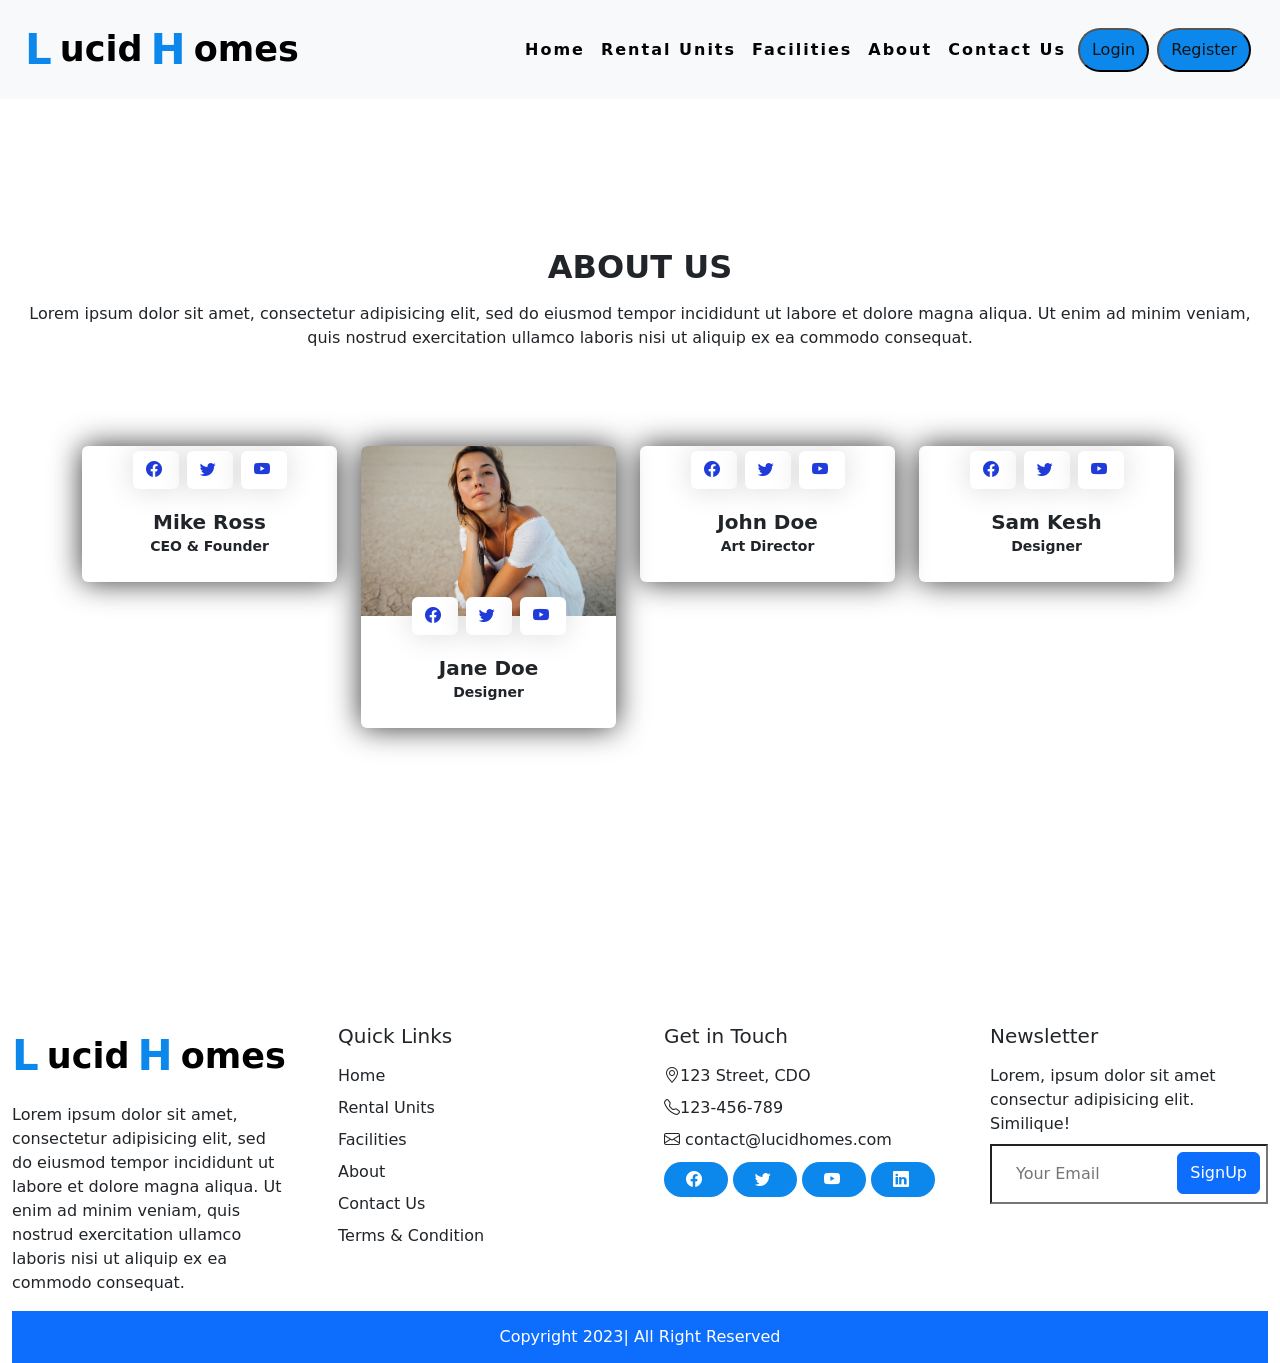
==== aboutus.html @ b133fc41 "initial commit" ====
<!DOCTYPE html>
<html>

<head>
  <title>About Us</title>
  <link href="https://cdn.jsdelivr.net/npm/bootstrap@5.0.2/dist/css/bootstrap.min.css" rel="stylesheet"
    integrity="sha384-EVSTQN3/azprG1Anm3QDgpJLIm9Nao0Yz1ztcQTwFspd3yD65VohhpuuCOmLASjC" crossorigin="anonymous">
  <link rel="stylesheet" type="text/css" href="about.css">
  <link rel="stylesheet" href="https://cdn.jsdelivr.net/npm/bootstrap-icons@1.10.3/font/bootstrap-icons.css">

</head>

<body>

  <nav class="navbar nav-area navbar-expand-sm  bg-light fixed-top">
    <div class=" nav container">
      <div class="logo"><span>L</span>ucid<span>H</span>omes</div>
      <button class="navbar-toggler" data-bs-toggle="collapse" data-bs-target="#nav" aria-controls="nav"
        aria-label="Expand Navigation">
        <span class="navbar-toggler-icon bg-light"></span>
      </button>
      <div class="collapse navbar-collapse " id="nav">
        <ul class="navbar-nav ms-auto">
          <li class="nav-item text-center">
            <a class="nav-link fw-bold " href="home.html">Home</a>
          </li>
          <li class="nav-item text-center">
            <a class="nav-link fw-bold " href="#rental-units">Rental Units</a>
          </li>
          <li class="nav-item text-center">
            <a class="nav-link fw-bold " href="#facilities">Facilities</a>
          </li>
          <li class="nav-item text-center">
            <a class="nav-link fw-bold " href="#about">About</a>
          </li>
          <li class="nav-item text-center">
            <a class="nav-link fw-bold " href="#contact-us">Contact Us</a>
          </li>
        </ul>
        <div class="d-flex" role="search">
          <button class="btn1" type="btn btn-dark shadow-none me-lg-3 me-2" data-bs-toggle="modal"
            data-bs-target="#loginModel">Login </button>
          <button class="btn1" type="btn btn-dark shadow-none" data-bs-toggle="modal"
            data-bs-target="#registerModel">Register </button>
        </div>
      </div>
    </div>
  </nav>

  <div class="modal fade" id="loginModel" data-bs-backdrop="static" data-bs-keyboard="false" tabindex="-1"
    aria-labelledby="staticBackdropLabel" aria-hidden="true">
    <div class="modal-dialog">
      <div class="modal-content">
        <form>
          <div class="modal-header">
            <h5 class="modal-title d-flex align-items-center">
              <i class="bi bi-person-circle fs-3 me-2">User Login</i>
            </h5>
            <button type="reset" class="btn-close shadow-none" data-bs-dismiss="modal" aria-label="Close"></button>
          </div>
          <div class="modal-body">
            <div class="mb-3">
              <label class="form-label">Email address</label>
              <input type="email" class="form-control shadow-none">
            </div>
            <div class="mb-4">
              <label class="form-label">Password</label>
              <input type="password" class="form-control shadow-none">
            </div>
            <div class="d-flex align-items-center justify-content-between mb-2">
              <button type="submit" class="btn btn-dark shadow-none">LOGIN</button>
              <a href="JavaScript: void(0)" class="text-secondary text-decoration-none">Forgot Password</a>
            </div>
          </div>
          <div class="modal-footer">
            <button type="button" class="btn btn-secondary" data-bs-dismiss="modal">Close</button>
            <button type="button" class="btn btn-primary">Understood</button>
          </div>
        </form>

      </div>
    </div>
  </div>

  <div class="modal fade" id="registerModel" data-bs-backdrop="static" data-bs-keyboard="false" tabindex="-1"
    aria-labelledby="staticBackdropLabel" aria-hidden="true">
    <div class="modal-dialog modal-lg">
      <div class="modal-content">

        <form>
          <div class="modal-header">
            <h5 class="modal-title d-flex align-items-center">
              <i class="bi bi-person-lines-fill fs-3 me-2">User Registration</i>
            </h5>
            <button type="reset" class="btn-close shadow-none" data-bs-dismiss="modal" aria-label="Close"></button>
          </div>
          <div class="modal-body">
            <span class="badge rounded-pill bg-light text-dark mb-3 text-wrap lh-base">Note: Your details must match
              with your ID (Aadhaar card, passport, driving license, etc.) that will be required during check-in.
            </span>
            <div class="container-fluid">
              <div class="row">
                <div class="col-md-6 ps-0 mb-3">
                  <label class="form-label">Name</label>
                  <input type="text" class="form-control shadow-none">
                </div>
                <div class="col-md-6 p-0">
                  <label class="form-label">Email</label>
                  <input type="email" class="form-control shadow-none">
                </div>
                <div class="col-md-6 ps-0 mb-3">
                  <label class="form-label">Phone Number</label>
                  <input type="number" class="form-control shadow-none">
                </div>
                <div class="col-md-6 p-0">
                  <label class="form-label">Picture</label>
                  <input type="file" class="form-control shadow-none">
                </div>
                <div class="col-md-12 p-0">
                  <label class="form-label">Address</label>
                  <textarea class="form-control shadow-none" rows="1"></textarea>
                </div>
                <div class="col-md-6 ps-0 mb-3">
                  <label class="form-label">Pin Code</label>
                  <input type="number" class="form-control shadow-none">
                </div>
                <div class="col-md-6 p-0">
                  <label class="form-label">Date of Birth</label>
                  <input type="number" class="form-control shadow-none">
                </div>
                <div class="col-md-6 ps-0 mb-3">
                  <label class="form-label">Password</label>
                  <input type="passport" class="form-control shadow-none">
                </div>
                <div class="col-md-6 p-0">
                  <label class="form-label">Confirm Password</label>
                  <input type="passport" class="form-control shadow-none">
                </div>
                <div class="text-center my-1">
                  <button type="submit" class="btn btn-dark shadow-none">Register</button>
                </div>
              </div>
            </div>

        </form>

      </div>
    </div>
  </div>

  </div>

  <div style="height:200px ;"></div>
  <div class="my-5 px-4">
    <h2 class="fw-bold h-font text-center">ABOUT US</h2>

    <div class="h-line bg-dark"></div>
    <p class="text-center mt-3">
      Lorem ipsum dolor sit amet, consectetur adipisicing elit, sed do eiusmod
      tempor incididunt ut labore et dolore magna aliqua. Ut enim ad minim veniam,
      quis nostrud exercitation ullamco laboris nisi ut aliquip ex ea commodo
      consequat.
    </p>
  </div>

  <div class="container">
    <div class="row justify-content-between align-items-center">
      <div class="row g-4">
        <div class="col-lg-3 col-md-6 wow fadeIn">
          <div class="team-item rounded overflow-hidden" id="card">
            <div class="position-relative">
              <img src="image/founder.jpg" alt="" class="img-fluid">
              <div class="position-absolute start-50 top-100 translate-middle d-flex align-items-center">
                <a href="" class="btn btn-square mx-1"><i class="bi bi-facebook me-1"></i></a>
                <a href="" class="btn btn-square mx-1"><i class="bi bi-twitter me-1"></i></a>
                <a href="" class="btn btn-square mx-1"><i class="bi bi-youtube me-1"></i></a>
              </div>
            </div>

            <div class="text-center p-4 mt-3">
              <h5 class="fw-bold mb-0">Mike Ross</h5>
              <small class="fw-bold">CEO & Founder</small>
            </div>
          </div>
        </div>
        <div class="col-lg-3 col-md-6 wow fadeIn" id="card">
          <div class="team-item rounded overflow-hidden">
            <div class="position-relative">
              <img src="image/designer.jpg" alt="" class="img-fluid">
              <div class="position-absolute start-50 top-100 translate-middle d-flex align-items-center">
                <a href="" class="btn btn-square mx-1"><i class="bi bi-facebook me-1"></i></a>
                <a href="" class="btn btn-square mx-1"><i class="bi bi-twitter me-1"></i></a>
                <a href="" class="btn btn-square mx-1"><i class="bi bi-youtube me-1"></i></a>
              </div>
            </div>

            <div class="text-center p-4 mt-3">
              <h5 class="fw-bold mb-0">Jane Doe</h5>
              <small class="fw-bold">Designer</small>
            </div>
          </div>
        </div>
        <div class="col-lg-3 col-md-6 wow fadeIn">
          <div class="team-item rounded overflow-hidden" id="card">
            <div class="position-relative">
              <img src="image/art2.jpg" alt="" class="img-fluid">
              <div class="position-absolute start-50 top-100 translate-middle d-flex align-items-center">
                <a href="" class="btn btn-square mx-1"><i class="bi bi-facebook me-1"></i></a>
                <a href="" class="btn btn-square mx-1"><i class="bi bi-twitter me-1"></i></a>
                <a href="" class="btn btn-square mx-1"><i class="bi bi-youtube me-1"></i></a>
              </div>
            </div>

            <div class="text-center p-4 mt-3">
              <h5 class="fw-bold mb-0">John Doe</h5>
              <small class="fw-bold">Art Director</small>
            </div>
          </div>
        </div>
        <div class="col-lg-3 col-md-6 wow fadeIn">
          <div class="team-item rounded overflow-hidden" id="card">
            <div class="position-relative">
              <img src="image/de1.jpg" alt="" class="img-fluid">
              <div class="position-absolute start-50 top-100 translate-middle d-flex align-items-center">
                <a href="" class="btn btn-square mx-1"><i class="bi bi-facebook me-1"></i></a>
                <a href="" class="btn btn-square mx-1"><i class="bi bi-twitter me-1"></i></a>
                <a href="" class="btn btn-square mx-1"><i class="bi bi-youtube me-1"></i></a>
              </div>
            </div>

            <div class="text-center p-4 mt-3">
              <h5 class="fw-bold mb-0">Sam Kesh</h5>
              <small class="fw-bold">Designer</small>
            </div>
          </div>
        </div>
      </div>
    </div>
  </div>



  <div style="height:200px ;"></div>

  <div class="container-fluid mt-5 pt-5" id="footer">
    <div class="row g-5">
      <div class="col-lg-3 p-6">
        <div class="header mb-3">
          <div class="logo"><span>L</span>ucid<span>H</span>omes</div>
        </div>
        <p class="text-dark ">Lorem ipsum dolor sit amet, consectetur adipisicing elit, sed do eiusmod
          tempor incididunt ut labore et dolore magna aliqua. Ut enim ad minim veniam,
          quis nostrud exercitation ullamco laboris nisi ut aliquip ex ea commodo
          consequat.</p>
      </div>

      <div class="col-lg-3 p-6">
        <h5 class="mb-3 text-dark "> Quick Links</h5>
        <a href="#" class="d-inline-block mb-2 text-dark text-decoration-none">Home</a><br>
        <a href="#" class="d-inline-block mb-2 text-dark  text-decoration-none">Rental Units</a><br>
        <a href="#" class="d-inline-block mb-2 text-dark  text-decoration-none">Facilities</a><br>
        <a href="#" class="d-inline-block mb-2 text-dark  text-decoration-none">About</a><br>
        <a href="#" class="d-inline-block mb-2 text-dark  text-decoration-none">Contact Us</a><br>
        <a href="#" class="d-inline-block mb-2 text-dark  text-decoration-none">Terms & Condition</a>
      </div>



      <div class="  col-lg-3 p-6">
        <h5 class="mb-3 text-dark ">Get in Touch</h5>
        <p class="mb-2 text-dark "> <i class="bi bi-geo-alt"></i>123 Street, CDO</p>

        <p class="mb-2 text-dark "><i class="bi bi-telephone"></i>123-456-789</p>
        <p class="mb-2 text-dark "><i class="bi bi-envelope"></i> <span>contact@lucidhomes.com</span> </p>


        <div class="flex pt-2">
          <a href="" class="btn2 btn-outline-light  btn-social"><i class="bi bi-facebook me-1"></i></i></a>
          <a href="" class="btn2 btn-outline-light  btn-social"> <i class="bi bi-twitter me-1 "></i></i></a>
          <a href="" class="btn2 btn-outline-light  btn-social"><i class="bi bi-youtube me-1"></i></i></a>
          <a href="" class="btn2 btn-outline-light  btn-social"><i class="bi bi-linkedin me-1"></i></a>
        </div>
      </div>
      <div class="  col-lg-3 p-6">
        <h5 class="mb-3 text-dark ">Newsletter</h5>
        <p class="mb-2 text-dark "> Lorem, ipsum dolor sit amet consectur adipisicing elit. Similique!</p>



        <div class="position-relative mx-auto" style="max-width: 400px;">
          <input type="text" class="form-relative text-dark bg-transparent w-100 py-3 ps-4 pe-5"
            placeholder="Your Email">
          <button class="btn  py-2 position-absolute btn-primary top-0 end-0 mt-2 me-2" type="button">SignUp</button>
        </div>
      </div>



    </div>
    <h6 class="text-center bg-primary text-white p-3 m-0" id="text-footer">Copyright 2023| All Right Reserved</h6>
  </div>
  <script src="https://cdn.jsdelivr.net/npm/bootstrap@5.0.2/dist/js/bootstrap.bundle.min.js"
    integrity="sha384-MrcW6ZMFYlzcLA8Nl+NtUVF0sA7MsXsP1UyJoMp4YLEuNSfAP+JcXn/tWtIaxVXM"
    crossorigin="anonymous"></script>
</body>

</html>
---- about.css ----
.nav-link {
  position: relative;
  color: #030303;
  letter-spacing: 2px;
  font-size: 1em;
  font-weight: 700;
  max-width: 100%;

}

.nav-link:hover {
  background: #2951f1;
  color: #ffffff;
  border-radius: 5px;
  transition: all 0.7s ease 0s;

}

.nav-link::after {
  transition: all 0.2s;
  content: '';
  opacity: 0;
  height: 2px;
  width: 100%;
  background-color: #1a06cc;
  position: absolute;
  bottom: 0;
  left: 0;
}

.nav-link:hover::after {
  opacity: 1;
}

.nav {
  display: flex;
  max-width: 100%;
  justify-content: space-between;
  align-items: center;
  padding: 10px 25px;
  z-index: 10;
}

.logo {
  display: flex;
  align-items: center;
  column-gap: 0.5rem;
  font-size: 1rem;
  font-weight: 700;
  color: #000000 !important;
  font-weight: bold;
  font-size: 35px;

}

.logo span {
  color: #0c87eb;
  font-size: larger;
}

.btn1 {
  padding: 8px 12px;
  margin: 4px;
  background-color: #0c87eb;
  color: #131313;
  border-radius: 5rem;
  transition: all 0.3s;
  position: relative;
}

.btn1:hover {
  background-color: #080808;
  color: #ffffff;
}

.btn2 {
  padding: 8px 22px;
  background: #0c87eb;
  color: white;
  border-radius: 5rem;
}

.team-item {
  box-shadow: 0 0 30px rgba(0, 0, 0, 0.8);
  transition: 0.5s;
}

.team-item .btn {
  color: rgb(31, 59, 218);
  background: #fff;
  box-shadow: 0 0 30px rgba(0, 0, 0, 0.15);
}

.team-item .btn:hover {
  color: #ffffff;
  background: rgb(31, 59, 218);
}

.team-item:hover {
  border-color: red !important;
}

.team-item:hover .bg-primary {
  background: rebeccapurple !important;
}

#card {
  transition: 0.5s;
}

#card:hover {
  -ms-transform: scale(0.5);
  -webkit-transform: scale(0.5);
  transform: scale(1.1);
}
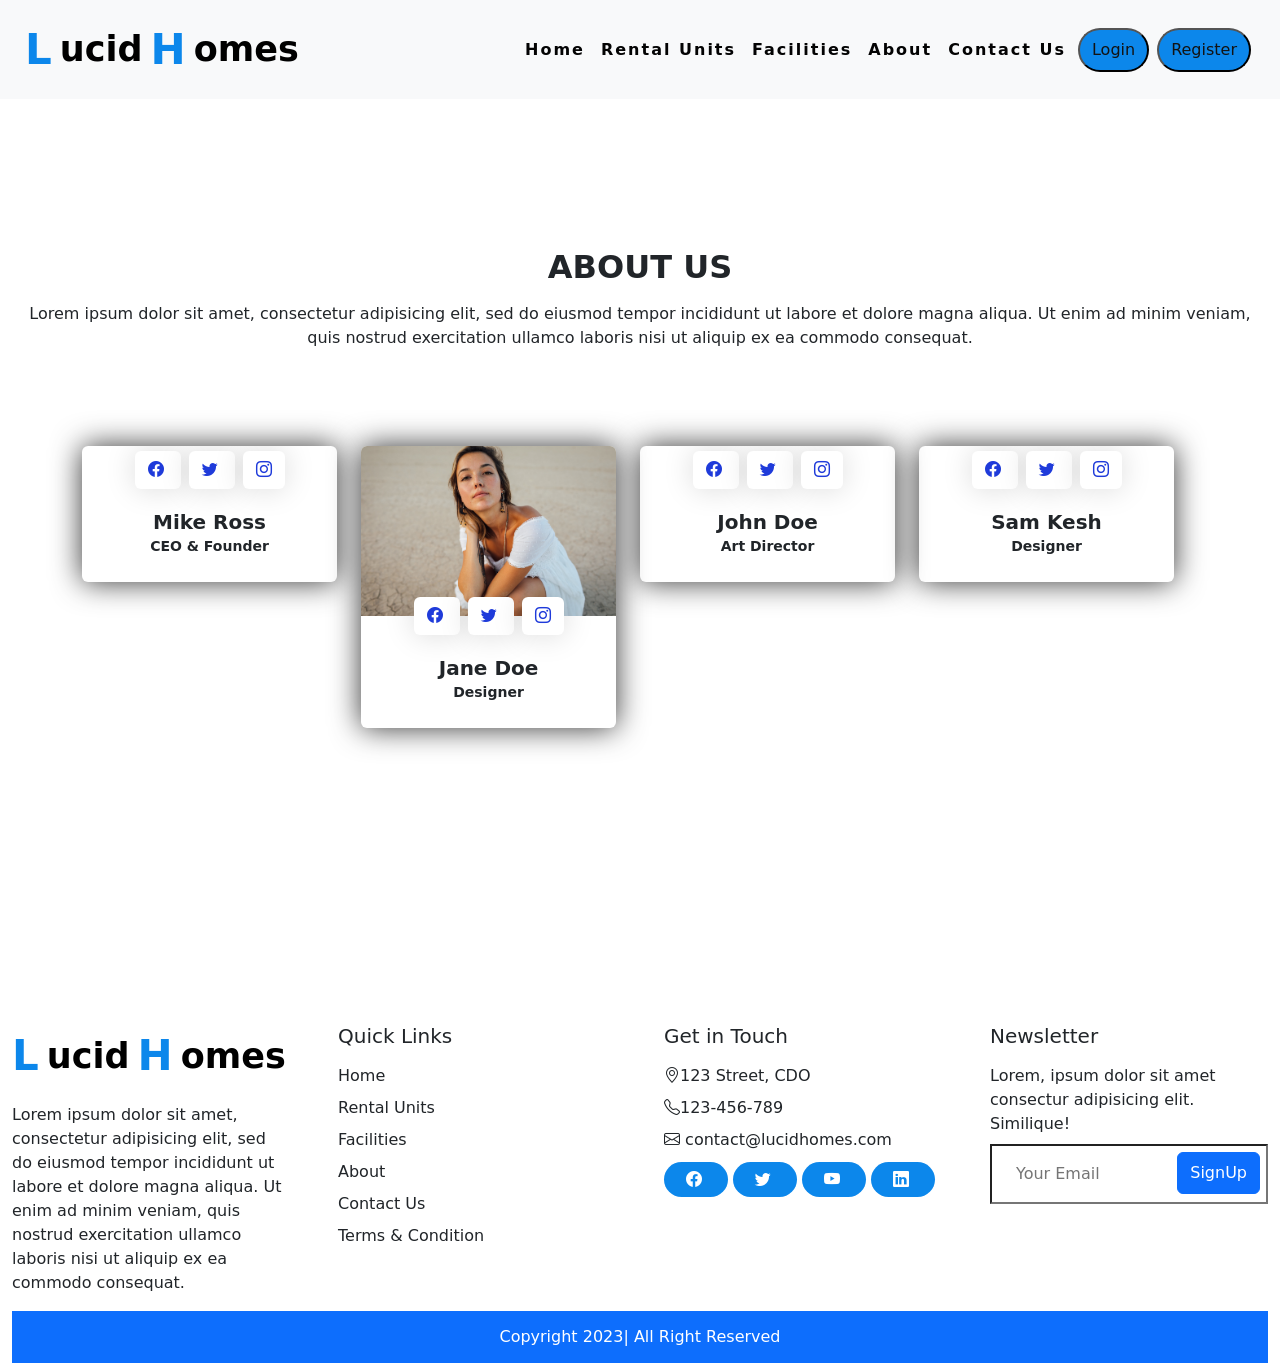
==== commit 594960d3: "initial commit" ====
--- a/aboutus.html
+++ b/aboutus.html
@@ -17,7 +17,7 @@
       <div class="logo"><span>L</span>ucid<span>H</span>omes</div>
       <button class="navbar-toggler" data-bs-toggle="collapse" data-bs-target="#nav" aria-controls="nav"
         aria-label="Expand Navigation">
-        <span class="navbar-toggler-icon bg-light"></span>
+        <span class="navbar-toggler-icon bg-primary"></span>
       </button>
       <div class="collapse navbar-collapse " id="nav">
         <ul class="navbar-nav ms-auto">
@@ -69,12 +69,7 @@
             </div>
             <div class="d-flex align-items-center justify-content-between mb-2">
               <button type="submit" class="btn btn-dark shadow-none">LOGIN</button>
-              <a href="JavaScript: void(0)" class="text-secondary text-decoration-none">Forgot Password</a>
-            </div>
-          </div>
-          <div class="modal-footer">
-            <button type="button" class="btn btn-secondary" data-bs-dismiss="modal">Close</button>
-            <button type="button" class="btn btn-primary">Understood</button>
+            </div>
           </div>
         </form>
 
@@ -173,7 +168,7 @@
               <div class="position-absolute start-50 top-100 translate-middle d-flex align-items-center">
                 <a href="" class="btn btn-square mx-1"><i class="bi bi-facebook me-1"></i></a>
                 <a href="" class="btn btn-square mx-1"><i class="bi bi-twitter me-1"></i></a>
-                <a href="" class="btn btn-square mx-1"><i class="bi bi-youtube me-1"></i></a>
+                <a href="" class="btn btn-square mx-1"><i class="bi bi-instagram"></i></i></a>
               </div>
             </div>
 
@@ -190,7 +185,7 @@
               <div class="position-absolute start-50 top-100 translate-middle d-flex align-items-center">
                 <a href="" class="btn btn-square mx-1"><i class="bi bi-facebook me-1"></i></a>
                 <a href="" class="btn btn-square mx-1"><i class="bi bi-twitter me-1"></i></a>
-                <a href="" class="btn btn-square mx-1"><i class="bi bi-youtube me-1"></i></a>
+                <a href="" class="btn btn-square mx-1"><i class="bi bi-instagram"></i></i></a>
               </div>
             </div>
 
@@ -207,7 +202,7 @@
               <div class="position-absolute start-50 top-100 translate-middle d-flex align-items-center">
                 <a href="" class="btn btn-square mx-1"><i class="bi bi-facebook me-1"></i></a>
                 <a href="" class="btn btn-square mx-1"><i class="bi bi-twitter me-1"></i></a>
-                <a href="" class="btn btn-square mx-1"><i class="bi bi-youtube me-1"></i></a>
+                <a href="" class="btn btn-square mx-1"><i class="bi bi-instagram"></i></i></a>
               </div>
             </div>
 
@@ -224,7 +219,7 @@
               <div class="position-absolute start-50 top-100 translate-middle d-flex align-items-center">
                 <a href="" class="btn btn-square mx-1"><i class="bi bi-facebook me-1"></i></a>
                 <a href="" class="btn btn-square mx-1"><i class="bi bi-twitter me-1"></i></a>
-                <a href="" class="btn btn-square mx-1"><i class="bi bi-youtube me-1"></i></a>
+                <a href="" class="btn btn-square mx-1"><i class="bi bi-instagram"></i></i></a>
               </div>
             </div>
 
